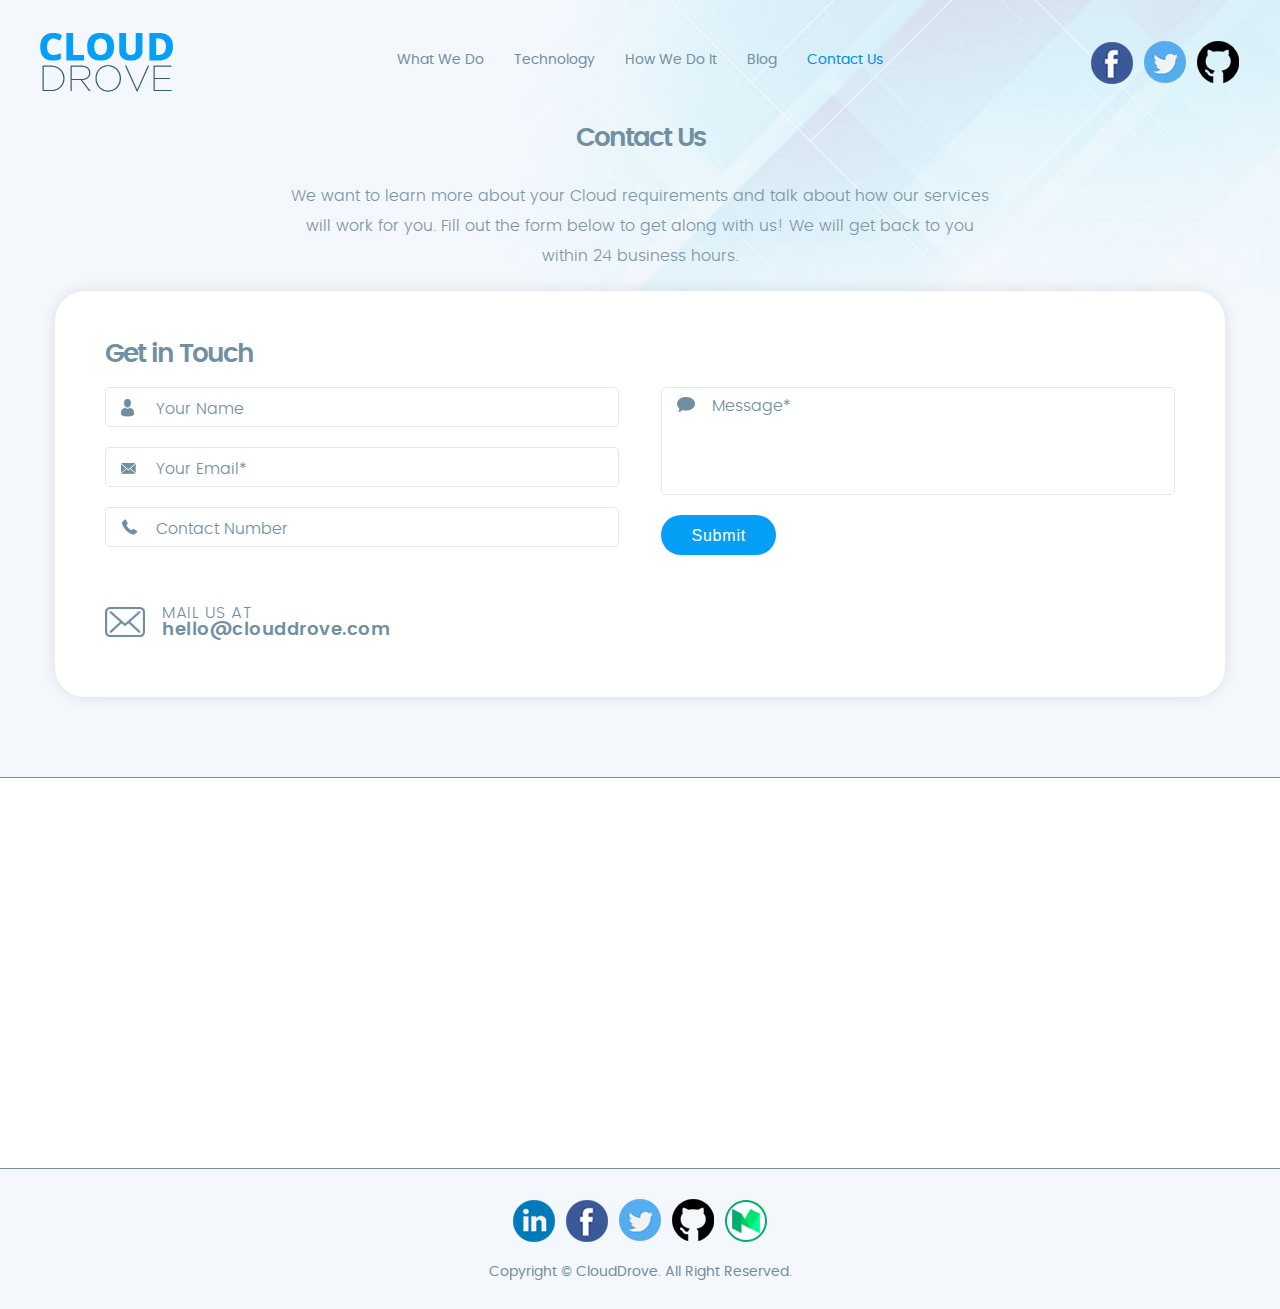
==== contact-us.html @ 061f1b0e "update" ====
<!DOCTYPE html>
<html>
<head>
	<title>:: Contact us ::</title>
	<meta content='width=device-width, initial-scale=1, maximum-scale=1, user-scalable=no' name='viewport'>
	<meta charset="UTF-8">

	<link rel="stylesheet" type="text/css" href="css/style.css">
	<link rel="stylesheet" type="text/css" href="css/jquery.bxslider.css">
</head>
<body>

<!-- header section start here -->
<header class="sticky">
	<div class="container">
		<div class="logo">
			<a href="home.html"><img src="images/logo.png" alt="Cloud Drove"></a>
		</div>
		<div class="menu">

			<div class="menuicon ">
                <span class="menu_icon menu-btn" onclick="openmenu()">&nbsp;</span>
            </div>
			<nav class="nav main-navigation sidemenu" id="mySidemenu">
            <a href="javascript:void(0);" class="closebtn" onclick="closemenu()">×</a>
            <ul class="navication accordion-menu">
				<li class="mobile-hide"><a href="home.html">What We Do</a></li>
				<li class="mobile-hide"><a href="home.html">Technology</a></li>
				<li class="mobile-hide"><a href="home.html">How We Do It </a></li>
				<!--<li class="mobile-hide"><a href="home.html">Testimonial </a></li>-->
				<li><a href="https://medium.com/@anmolnagpal" target="_blenk">Blog</a></li>
				<li class="active"><a href="contact-us.html">Contact Us</a></li>
			</ul>
			</nav>
		</div>

		<div class="social-bar">
			<ul>
				<li><a href="https://www.facebook.com/clouddrove" target="_blenk" class="social-icon facebook"></a></li>
				<li><a href="https://twitter.com/clouddrove" target="_blenk" class="social-icon twitter"></a></li>
				<li><a href="https://github.com/clouddrove" target="_blenk" class="social-icon git"></a></li>
			</ul>
		</div>
	</div>
</header>
<!-- header section and here -->

<!-- top banner section start here -->
<section class="col-12 top-banner banner-center">
<div class="container">
	<div class="banner-left">
		<h1>Contact Us</h1>
		<p>We want to learn more about your Cloud requirements and talk about how our services will work for you. Fill out the form below to get along with us! We will get back to you within 24 business hours.</p>
	</div>
	</div>
</section>
<!-- top banner section and here -->




<!-- Get in Touch section start here -->
<section class="col-12 get-touch">
	<div class="container">
		<div class="get-touch-inner">
			

			<div class="form-bar">
			<h2 class="heading">Get in Touch</h2>
			<form>
			   <div class="col-6">
				<div class="form-row">
					<input class="form-control form-icon name" type="text" placeholder="Your Name">
				</div>
				<div class="form-row">
					<input class="form-control form-icon email" type="text" placeholder="Your Email*">
				</div>
				<div class="form-row">
					<input class="form-control form-icon number" type="text" placeholder="Contact Number">
				</div>
				</div>
				<div class="col-6 fr">
				<div class="form-row">
					<textarea class="form-control form-icon message" rows="6" placeholder="Message*"></textarea>
				</div>
				<div class="form-row">
				<button type="submit" class="btn">Submit</button>
				</div>
				</div>

				
			</form>
				
			</div>
			<div class="contact-bar">
			<ul>
				<li class="contact-icon mail">
					<span>MaiL us at</span>
					hello@clouddrove.com
				</li>
				<!--
				<li class="contact-icon phone">
					<span>Contact us</span>
					+49 15774821920
				</li>
				<li class="contact-icon skype">
					<span>Our Skype ID</span>
					anmolnagpaul
				</li>
				-->
			</ul>
				
			</div>
		</div>
	</div>	
</section>
	<!-- Get in Touch section and here -->
<!-- map section start here -->
<div class="col-12 map">
	<iframe src="https://www.google.com/maps/embed?pb=!1m18!1m12!1m3!1d2661.954191554635!2d11.53676581554712!3d48.14968835829649!2m3!1f0!2f0!3f0!3m2!1i1024!2i768!4f13.1!3m3!1m2!1s0x479e76106aa94741%3A0x3aff4e9394a75358!2sGabrielenstra%C3%9Fe+2%2C+80636+M%C3%BCnchen%2C+Germany!5e0!3m2!1sen!2sin!4v1544696625564"></iframe>
</div>
<!-- map section and here -->



<footer class="col-12">
	<div class="container">
		<div class="social-bar">
			<ul>
				<li><a href="https://www.linkedin.com/company/clouddrove/" target="_blenk" class="social-icon linkdin"></a></li>
				<li><a href="https://www.facebook.com/clouddrove" target="_blenk"  class="social-icon facebook"></a></li>
				<li><a href="https://twitter.com/clouddrove" target="_blenk" class="social-icon twitter"></a></li>
				<li><a href="https://github.com/anmolnagpal" target="_blenk" class="social-icon git"></a></li>
				<li><a href="https://medium.com/clouddrove" target="_blenk" class="social-icon medim"></a></li>
			</ul>
		</div>
		<div class="col-12">
			<p>Copyright &copy; CloudDrove. All Right Reserved.</p>
		</div>
	</div>
</footer>

    <script src="https://code.jquery.com/jquery-1.10.1.min.js"></script>
    <script>
        $(window).scroll(function(){
            var sticky = $('.sticky'),
                scroll = $(window).scrollTop();

            if (scroll >= 200) sticky.addClass('fixed-header');
            else sticky.removeClass('fixed-header');
        });
    </script>


 <!--mobile nav script start here-->
    <div id="overlay" class="overlay" onclick="closemenu()"></div>
 <script>
  $(function() {
  var Accordion = function(el, multiple) {
    this.el = el || {};
    // more then one submenu open?
    this.multiple = multiple || false;
    
    var dropdownlink = this.el.find('.dropdownlink');
    dropdownlink.on('click',
                    { el: this.el, multiple: this.multiple },
                    this.dropdown);
  };
  
  Accordion.prototype.dropdown = function(e) {
    var $el = e.data.el,
        $this = $(this),
        //this is the ul.submenuItems
        $next = $this.next();
    
    $next.slideToggle();
    $this.parent().toggleClass('open');
    
    if(!e.data.multiple) {
      //show only one menu at the same time
      $el.find('.submenuItems').not($next).slideUp().parent().removeClass('open');
    }
  }
  
  var accordion = new Accordion($('.accordion-menu'), false);
})
  $(".inner-submenu").click(function(){
    $(".inner-submenu").toggleClass("submenu-open");
    $(".inner-submenu-content").slideToggle();
});
</script> 
<script> 
    function openmenu() {
    document.getElementById("mySidemenu").style.right = "0px";
    document.getElementById("overlay").style.display = "block";
     document.body.style.position = "fixed";
  }

  function closemenu() {
      document.getElementById("mySidemenu").style.right = "-280px";
      document.getElementById("overlay").style.display = "none";
       document.body.style.position = "relative";
      
  }
</script>
<!--mobile nav script start and-->

</body>
</html>
---- css/style.css ----
@import url("header_footer.css");

*{
	margin: 0;
	padding: 0;
}
body,html{
	margin: 0;
	font-size: 16px;
	color: #7d96a6;
	font-family: 'poppinslight';
	font-weight: normal;
}

/*font css*/
@font-face {
    font-family: 'poppinsbold';
    src: url('../fonts/poppins-bold-webfont.woff2') format('woff2'),
         url('../fonts/poppins-bold-webfont.woff') format('woff');
    font-weight: normal;
    font-style: normal;
}
@font-face {
    font-family: 'poppinslight';
    src: url('../fonts/poppins-light-webfont.woff2') format('woff2'),
         url('../fonts/poppins-light-webfont.woff') format('woff');
    font-weight: normal;
    font-style: normal;
}
@font-face {
    font-family: 'poppinsmedium';
    src: url('../fonts/poppins-medium-webfont.woff2') format('woff2'),
         url('../fonts/poppins-medium-webfont.woff') format('woff');
    font-weight: normal;
    font-style: normal;
}
@font-face {
    font-family: 'poppinsregular';
    src: url('../fonts/poppins-regular-webfont.woff2') format('woff2'),
         url('../fonts/poppins-regular-webfont.woff') format('woff');
    font-weight: normal;
    font-style: normal;
}
@font-face {
    font-family: 'poppinssemibold';
    src: url('../fonts/poppins-semibold-webfont.woff2') format('woff2'),
         url('../fonts/poppins-semibold-webfont.woff') format('woff');
    font-weight: normal;
    font-style: normal;
}


/* reset css start here*/
abbr, address, article, aside, audio, b, blockquote, body, canvas, caption, cite, code, dd, del, details, dfn, div, dl, dt, em, fieldset, figcaption, figure, form, h1, h2, h3, h4, h5, h6, hgroup, html, i, iframe, img, ins, kbd, label, legend, li, mark, menu, nav, object, ol, p, pre, q, samp, section, small, span, strong, sub, summary, sup, table, tbody, td, tfoot, th, thead, time, tr, ul, var, video {
	margin: 0;
	padding: 0;
	border: 0;
	outline: 0;
	vertical-align: baseline
}
article, aside, details, figcaption, figure, footer, header, hgroup, menu, nav, section {
	display: block
}
a {
	margin: 0;
	padding: 0;
	vertical-align: baseline;
	text-decoration: none;
	color: #7d96a6;
}
a:focus {
	outline: 0
}
.text-left {
	text-align: left
}
.text-right {
	text-align: right
}
.text-center {
	text-align: center
}
.text-justify {
	text-align: justify
}
.clear {
	clear: both;
}
.fl {
	float: left
}
.fr {
	float: right
}
.col-12{
	width: 100%;
	float: left;
}
.marginb-0 {
	margin-bottom: 0;
}
.marR0{
	margin-right: 0 !important;
}
.marB0{
	margin-bottom: 0 !important;
}
.mar0{
	margin: 0 !important;
}
.padB0{
	padding-bottom: 0 !important;
}
h1, h2, h3, h4, h5, h6 {
	margin: 0;
	padding: 0;
	font-weight: 700;
	line-height: normal
}
h1, .heading, h2, .banner-center .banner-left h1{
	font-size: 36px;
	font-family: 'poppinssemibold';
	font-weight: normal;
	color: #728fa1;
	letter-spacing: -2px;

}
.banner-center .banner-left h1{
	line-height: normal;
}

h3 {

}
h5 {
  font-size: 18px;
  color: #728fa1;
  font-family: 'poppinssemibold';
  font-weight: normal;
  line-height: normal;

}
h4 {
	font-size: 18px;
	font-family: 'poppinssemibold';
    font-weight: normal;
}
h6 {
	font-size: 20px
}
small {
	font-size: 12px;
}
p {
	margin: 0 0 30px;
	font-family: 'poppinslight';
	font-weight: normal;
	line-height: 30px;
}
li, ol, ul {
	padding: 0;
	margin: 0
}
img{
	max-width: 100%;
}
select:-moz-focusring {
color:transparent;
outline:0;
text-shadow:0 0 0 #000;
border:0
}
select {
	-moz-appearance: none;
	-webkit-appearance: none;
	appearance: none;
	cursor: pointer;
	outline: 0;
	border-radius: 0
}
table {
	border-collapse: collapse;
	border-spacing: 0;
	width: 100%
}
.container{
	margin: 0 auto;
	max-width: 1170px;
}
.btn{
	display: inline-block;
	background-color: #059ff6;
	color: #fff;
	font-size: 16px;
	font-weight: normal;
	height: 40px;
	line-height: 42px;
	padding: 0 30px;
	border-radius: 40px;
	border: 0;
	box-shadow: none;
	-webkit-box-shadow: none;
	cursor: pointer;
	letter-spacing: 0.8px;
}
.btn:hover{
	background-color: #0391e2;
}
/*banner css*/
.top-banner{
	background-image: url(../images/banner-bg.jpg);
	background-repeat: no-repeat;
	padding-top: 155px;
	padding-bottom: 0;
	background-position: center center;
	background-size: cover;
	margin-top: -125px;
}
.banner-left{
	float: left;
	width: 53%;
	margin-top: 110px;
}
.banner-left h1{
	margin: 0 0 30px 0;
	font-size: 67px;
	line-height: 90px;
}
.banner-right{
	float: right;
	width: 37%;
}
.what-we{
	padding: 60px 0;
	text-align: center;
}
.heading{
	margin-bottom: 30px;
}
.what-we .col-4{
	float: left;
	width: 31%;
	margin-right: 3.5%;
	margin-bottom: 20px;
}
.what-we .col-4 img {
    max-width: 90px;
    max-height: 70px;
}
.what-we .col-4 h5{
	margin: 10px 0 10px 0;
	height: 50px;
}
.what-we .col-4 ul li{
	font-size: 16px;
	color: #7d96a6;
	font-family: 'poppinslight';
	font-weight: normal;
	list-style-type: none;
	margin-bottom: 7px;
	line-height: normal;
}
.list-arrow{
	background-image: url(../images/list-arrow.png);
	background-repeat: no-repeat;
	background-position: center center;
	display: inline-block;
	width: 7px;
	height: 11px;
	margin-right: 5px;
}
.what-we .col-4 ul li:last-child{
	margin-bottom: 0;
}
.quick-technology {
	text-align: center;
}
.quick-technology .col-4{
	float: none;
	display: inline-block;
	margin-right: 3%;
}
.quick-technology .col-4 p{
	margin-bottom: 0;
}
.quick-technology .col-4 h4{
	margin: 10px 0;

}

.how-we-do{
	background-color: #f8fbff;
	border-top: 1px solid rgba(106, 136, 154, 0.1);
}
.how-we-do .col-4{
	background-color: #fff;
	border: 1px solid #f2f8ff;
	margin-right: 2%;
	width: 16.2%;
	padding: 15px 1%;
	box-shadow:0px 0 3px rgba(0,0,0,0.20);
	-webkit-box-shadow:0px 0 3px rgba(0,0,0,0.20);
	border-radius: 10px;
	-webkit-border-radius: 10px;
	min-height: 98px;
}
.how-we-do .col-4 img {
    max-width: 60px;
    height: 40px;
}
.how-we-do .col-4 h4{
	margin-top: 15px;
	margin-bottom: 0 !important;
	font-size: 16px;
}
.just a {
	color: #059ff6;
}
.just.devops{
	background-image: none;	
	color: #728fa1;
	padding: 0;
	margin: 0;
}
.devops a:hover{
	text-decoration: none;
}
.how-we-do .col-4.buzz-away{
	padding: 76px 0;
}
.how-we-do .col-4.buzz-away h4{
	margin: 0;
}
/* our testimonial css*/
.our-testimonial{
	border-top: 1px solid rgba(106, 136, 154, 0.2);
	max-height: 600px;
	overflow: hidden;
}
.our-testimonial li{
	list-style-type: none;
	text-align: left;
	box-shadow:0px 0 10px rgba(0,0,0,0.18);
	-webkit-box-shadow:0px 0 10px rgba(0,0,0,0.18);
	float: left;
	border-radius: 4px;
	-webkit-border-radius: 4px;	
	padding: 30px;
}
.our-testimonial li p{
	color: #7d96a6;
}
.user-image{
	float: left;
	height: 69px;
	width: 69px;
	overflow: hidden;
	border-radius: 50%;
	-webkit-border-radius: 50%;
	border:1px solid #6a889a; 
}
.user-name{
	float: left;
	font-size: 16px;
	color: #7d96a6;
	font-family: 'poppinssemibold';
	font-weight: normal;
	margin: 24px 0 0 20px;
}
.our-teams{
	border-top: 1px solid rgba(106, 136, 154, 0.2);
	border-bottom: 1px solid rgba(106, 136, 154, 0.2);

}
.our-teams li{
	list-style: none;
	display: inline-block;
	margin-right: 0px;
	vertical-align: middle;
	width: 25%;
}
.our-teams li img{
	vertical-align: middle;
}
.our-teams li:last-child{
	margin-right: 0;
}
.our-teams h4{
	margin: 20px 0 5px 0;
	font-size: 16px;

}
.our-teams span{
	font-size: 16px;
}
.our-teams .social-bar{
		width: 100%;
	}
.our-teams .social-bar li {
	float: none;
	display: inline-block;
	margin-right: 5px;
	width: auto;
	margin-bottom:0; 
}
.our-teams .social-bar li a.linkdin{
	background-position: -103px 0;
}
.our-teams .social-bar li a.git{
	background-position: -68px 0;
}
.our-teams .social-bar li a.medim{
	background-position: -137px 0;
}
.banner-center{
	padding-bottom: 30px;
}
.banner-center .banner-left {
	width: 100%;
	text-align: center;
	margin-top: 0;
}
.banner-center .banner-left p{
	max-width: 61%;
	display: inline-block;
	margin-bottom: 0;
}
.padcom{
	padding: 50px 0;
}
.content-sec h4{
	margin-bottom: 30px;
}
.content-sec p:last-child{
	margin-bottom: 0;
}
.image-sec{
	text-align: center;
	vertical-align: middle;
	margin: 40px 0 0 0;
}

.image-sec, .content-sec{
	width: 49%;
}

.our-process{
	padding: 70px 0 0 0;
	background-color: #fbfdff;
	border-top: 1px solid rgba(106, 136, 154, 0.15);
}
.our-process .heading{
	text-align: center;
	margin-bottom: 20px;
}


/* contact page css*/
.get-touch{
	background-color: #f4f8fd;
	padding-bottom: 80px;
}
.get-touch-inner{
	width: 100%;
	float: left;
    background-color: #fff;
    box-shadow:0px 0 15px rgba(0,0,0,0.10);
	-webkit-box-shadow:0px 0 15px rgba(0,0,0,0.10);
	border-radius: 30px;
	-webkit-border-radius: 30px;
	box-sizing: border-box;
	-webkit-box-sizing: border-box;
	padding: 50px;
}
.get-touch-inner .heading {
    margin-bottom: 20px;
}
.contact-bar, .form-bar{
	float: left;
	width: 100%;
}
.form-bar {
    float: right;
}
.contact-bar {
    margin-top: 30px;
}
.contact-bar li{
	float: left;
	width: 100%;
	font-size: 18px;
	color: #728fa1;
	font-family: 'poppinssemibold';
	font-weight: normal;
	list-style-type: none;
	padding-left: 57px;
	box-sizing: border-box;
	-webkit-box-sizing: border-box;
	margin-bottom: 92px;
	padding-bottom: 8px;
	letter-spacing: 0.5px;
}
.contact-bar li:last-child{
	margin-bottom: 0;
}
.contact-bar li span{
	display: block;
	font-size: 16px;
	font-family: 'poppinslight';
	font-weight: normal;
	text-transform: uppercase;
}
.contact-icon{
	background-image: url(../images/contact-icon.png);
	background-repeat: no-repeat;
	background-size: 40px;
}
.mail {
    background-position: 0 2px;
}
.phone {
    background-position: 0 -147px;
}
.skype {
    background-position: 0 -307px;
}
.form-row{
	float: left;
	width: 100%;
	margin-bottom: 20px;
}
.form-control{
	float: left;
	width: 100%;
	border: 0;
	box-shadow: none;
	-webkit-box-shadow: none;
	box-sizing: border-box;
	-webkit-box-sizing: border-box;
	background-color: transparent;
	color: #728fa1;
	font-family: 'poppinslight';
	font-weight: normal;
	border-radius: 5px;
	-webkit-border-radius: 5px;
	padding-right: 15px;
	height: 40px;
	padding-left: 50px;
	font-size: 16px;
	padding-top: 3px;
	border: 1px solid rgba(106, 136, 154, 0.2);
}
.col-6 {
    float: left;
    width: 48%;
}
.col-6.fr {
    float: right;
}
.form-control:focus{
	outline: none;
}
textarea.form-control{
	height: auto;
	resize: none;
	padding-top: 10px;
}
::-webkit-input-placeholder { /* Chrome/Opera/Safari */
  color: #728fa1;
}
::-moz-placeholder { /* Firefox 19+ */
  color: #728fa1;
}
:-ms-input-placeholder { /* IE 10+ */
  color: #728fa1;
}
:-moz-placeholder { /* Firefox 18- */
  color: #728fa1;
}

.form-icon{
	background-image: url(../images/form-icon.png);
	background-repeat: no-repeat;
	background-size: 18px;
}
.name {
    background-position: 15px 11px;
}
.email {
    background-position: 15px -39px;
}
.number {
    background-position: 15px -91px;
}
.message {
    background-position: 15px -135px;
}
.map{
	height: 390px;
	border-top: 1px solid #728fa1;
	border-bottom: 1px solid #728fa1;
}
.map iframe{
	height: 100%;
	width: 100%;
	border: 0;
}

.devops{
    text-align: center;
    background-image: url(../images/dev-bg.png);
    background-repeat: no-repeat;
    font-size: 20px;
    color: #ffffff;
    font-family: 'poppinsregular';
	font-weight: normal;
	padding: 20px 0;
	margin-top: 30px;
	background-position: center center;
	background-size: cover;
	letter-spacing: 1px;

}
.mobile{
		display: none;
	}
	
/* responsive css start here*/

@media only screen and (max-width: 1374px) {
h1, .heading, h2, .banner-center .banner-left h1{
	font-size: 26px;
}
h4{
	font-size: 18px;
}
.heading {
    margin-bottom: 30px;
}
.our-teams li img {
    vertical-align: middle;
    max-width: 100px;
}
.banner-left h1 {
    margin: 0 0 30px 0;
}
.top-banner{
	padding-bottom: 20px;
	padding-top: 125px;
}
.what-we {
    padding: 70px 0;
}
.our-process{
	padding: 50px 0 0 0;
}
.what-we .col-4{
	margin-bottom: 30px;
}
.what-we .col-4 h4 {
    margin: 10px 0;
}
.padcom {
    padding: 30px 0;
}
.content-sec h4 {
    margin-bottom: 15px;
}
.our-process .heading {
    margin-bottom: 0;
}
.banner-right,.banner-left {
    width: 50%;
    text-align: center;
}
.banner-right{
	width: 43%;
}
.banner-left{
	margin-top: 70px;
}
.banner-left h1 {
    font-size: 42px;
    line-height: 60px;
}
.banner-right img {
    max-width: 50%;
}
.devops {
    padding: 20px 0;
    font-size: 16px;
}
.what-we .col-4 img {
    max-width: 80px;
    max-height: 70px;
}
.what-we .col-4 h5 {
    margin: 10px 0 10px 0;
    height: 55px;
}
h5{
	font-size: 18px;
	line-height: 26px;
}
.what-we .col-4 ul li{
	line-height: 22px;
	font-size: 16px;
}
.what-we.how-we-do .col-4 img {
    max-width: 100px;
    max-height: 69px;
}
.our-teams li{
	margin-right: 0px;
}
.how-we-do .col-4.buzz-away {
    padding: 75px 0;
}
}
@media only screen and (max-width: 1224px) {
.container {
    max-width: 1130px;
}
}
@media only screen and (max-width:1174px) {
	.container{
		max-width: 940px;
	}
	body, html{
		font-size: 16px;
	}
	p{
		line-height: 28px;
		margin-bottom: 20px;
	}
	.btn{
		line-height: 47px;
		height: 44px;
	}
	.banner-right {
    width: 50%;
}
.banner-left {
    width: 44%;
}
.banner-right img {
    max-width: 56%;
}
.heading, h2,h1 {
    font-size: 22px;
    letter-spacing: -1px;
}
.banner-left h1 {
    margin: 0 0 20px 0;
    font-size: 28px;
    line-height: 44px;
}
.what-we {
    padding: 30px 0;
}
.our-process{
	padding: 30px 0 0 0;
}
.heading {
    margin-bottom: 25px;
}
.what-we .col-4{
	width: 31%;
	margin-right: 3.5%;
}
.quick-technology .col-4,.how-we-do .col-4{
	margin-right: 2.9%;
}
.how-we-do .col-4{
	padding: 33px 0;
}
.what-we .col-4 h4,.what-we .col-4 h5{
    margin: 10px 0 10px;
}
.how-we-do .col-4 h4{
	margin-top: 10px;
}
.our-testimonial li{
	padding: 30px;
}
.user-name{
	font-size: 18px;
	margin: 22px 0 0 20px;
}
.user-image{
	height: 59px;
	width: 59px;
}
.our-teams li{
	margin-right: 50px;
}
.our-teams li img {
    max-width: 120px;
}
.what-we .col-4 img {
    max-width: 70px;
    max-height: 60px;
    }
.banner-center .banner-left p{
	max-width: 70%;
}
.content-sec h4 {
    margin-bottom: 15px;
}
.padcom {
    padding: 20px 0;
}
.get-touch-inner{
	padding: 30px;
}



textarea.form-control{
	padding-top: 8px;
	height: 100px;
}
.get-touch-inner .heading {
    margin-bottom: 25px;
}

.phone {
    background-position: 0 -123px;
}
.skype {
    background-position: 0 -263px;
}
.contact-bar li{
	margin-bottom: 60px;
}
.get-touch{
	padding-bottom: 50px;
}
.what-we .col-4 h5 {
    height: 65px;
}
.devops{
	margin-top: 0;
	padding: 20px 0;
    font-size: 22px;
}
.how-we-do .col-4.buzz-away {
    padding: 64px 0;
}
.how-we-do .col-4 {
    padding: 10px 1%;
    width: 16.5%;
    margin: 0 1.5% 20px 0;
}
h4 {
    font-size: 18px;
}
.our-teams h4 {
    margin: 10px 0 5px 0;
}

}

@media only screen and (max-width: 969px) {
	.container{
		max-width: 730px;
	}
	.btn {
    line-height: 42px;
    height: 40px;
    font-size: 16px;
    }
	.banner-left h1 {
    font-size: 26px;
    }
    .heading, h2 {
    font-size: 20px;
    margin-bottom: 20px;
    }
	.banner-left h1 {
    margin: 0 0 15px 0;
    }
    .what-we .col-4 h4,.what-we .col-4 h4, .what-we .col-4 h5 {
    margin: 5px 0 5px;
    font-size: 18px;
    }
    .what-we .col-4 img {
    max-width: 90px;
    max-height: 60px;
    }
    .what-we .col-4 {
    width: 32%;
    margin-right: 2%;
    margin-bottom: 15px;
    }
    .our-testimonial li {
    padding: 15px;
    }
    .our-teams li img {
    max-width: 80px;
    }
    .banner-center .banner-left p {
    max-width: 100%;
    }
    .top-banner{
    	margin-top: -75px;
    	padding-top: 100px;
    	padding-bottom: 10px;
    }
    .padcom {
    padding: 15px 0;
    }
    .get-touch-inner {
    padding: 20px;
}
.map{
	height: 320px;
}
.get-touch-inner .heading {
    margin-bottom: 15px;
}
.get-touch{
    padding-bottom: 30px;
    }
    .banner-left{
    	margin-top: 60px;
    	text-align: center;
    }
    .what-we .col-4 h4, .what-we .col-4 h5{
    	font-size: 16px;
    	line-height: 22px;
    }
    .quick-technology .col-4{
    	width: 31%;
    }
    .how-we-do .col-4{
    	padding: 10px 1%;
		width: 16.5%;
		margin: 0 1.5% 20px 0;
    }
    .how-we-do .col-4.buzz-away {
    padding: 60px 0;
}
.our-teams li {
    margin-right: 0px;
}
.our-testimonial li p {
    font-size: 16px;
}
.devops{
	margin-top: 10px;
}
/*
.mobile-hide{
	display: none !important;
}*/
.contact-bar {
    margin-top: 10px;
}
}

@media only screen and (max-width: 767px) {
	.container{
		max-width: 80%;
	}
	.desltop{
		display: none;
	}
	.mobile{
		display: block;
	}
	h4 {
    font-size: 18px;
    }
	.banner-right,.image-sec{
		display: block;
		width: 100%;
	}
	.banner-left,.image-sec, .content-sec {
    width: 100%;
    }
    .banner-left{
    	margin: 0;
    }
    .banner-left h1 {
    font-size: 18px;
    margin: 0 0 15px 0;
    line-height: 26px;
    }
    .top-banner {
    padding-bottom: 20px;
    text-align: center;
    margin-top: -75px;
    }
    .heading, h2, h1 {
    font-size: 20px;
    letter-spacing: 0;
    }
    .what-we .col-4 {
    width: 100%;
    margin-right: 0;
    margin-bottom: 20px;
    }
    .our-expertise.what-we .col-4, .our-expertise.what-we .col-4 p {
    margin-bottom: 10px;
    }
    .our-expertise.what-we .col-4:last-child,.our-expertise.what-we .col-4:last-child p{
    	margin-bottom: 0;
    }
    .our-teams li img {
    max-width: 80px;
    }
    .heading {
    margin-bottom: 10px;
    }
    .our-testimonial li, .content-sec {
    	text-align: center;
    }
    .user-image, .user-name{
    	float: none;
    	display: block;
    	margin: auto;
    }
    .user-name{
    	margin-top: 10px;
    }
    .content-sec h4 {
    margin-bottom: 10px;
    }
    .contact-bar, .form-bar{
    	width: 100%;
    }
    .get-touch-inner{
    	border-radius: 20px;
    	padding: 15px;
    }
    .contact-bar {
    margin-top: 20px;
    }
    .contact-icon {
    background-size: 32px;  
    }
    .contact-bar li {
    margin-bottom: 20px;
    padding-left: 50px;
    font-size: 16px;
    word-break: break-all;
    }
    .mail {
    background-position: 0 8px;
    }
    .phone {
    background-position: 0 -77px;
    }
    .skype {
    background-position: 0 -168px;
    }
    textarea.form-control {
    padding-top: 8px;
    height: 80px;
    }
    .map {
    height: 210px;
    }
    .what-we .col-4 h5{
    	height: auto;
    }
.devops {
    padding: 15px 0;
    font-size: 18px;
    margin-top: 20px;
}
.our-teams li{
	margin-bottom: 20px;
	margin-right: 0px;
	width: 100%;
}
.our-teams li:last-child, .what-we .col-4:last-child{
	margin-bottom: 0;
}
.just.devops{
	margin-top: 15px;
}
.col-6 {
    width: 100%;
}
.form-row {
    margin-bottom: 10px;
}
}
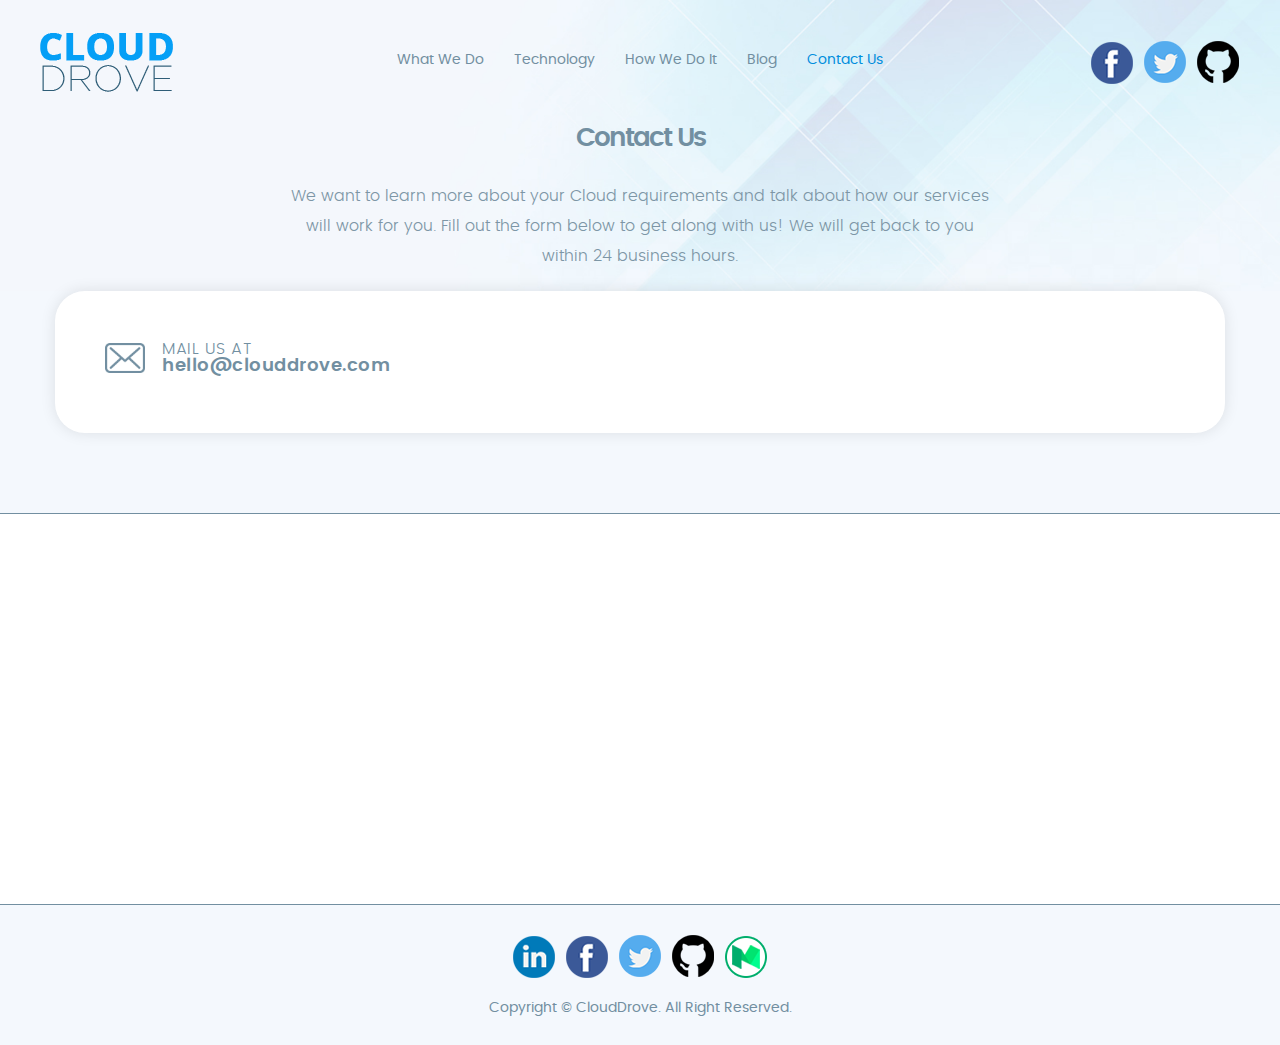
==== commit 2061a5e0: "update" ====
--- a/contact-us.html
+++ b/contact-us.html
@@ -1,209 +1,209 @@
 <!DOCTYPE html>
 <html>
 <head>
-	<title>:: Contact us ::</title>
-	<meta content='width=device-width, initial-scale=1, maximum-scale=1, user-scalable=no' name='viewport'>
-	<meta charset="UTF-8">
-
-	<link rel="stylesheet" type="text/css" href="css/style.css">
-	<link rel="stylesheet" type="text/css" href="css/jquery.bxslider.css">
+    <title>Contact Us - Cloud Drove</title>
+    <meta content='width=device-width, initial-scale=1, maximum-scale=1, user-scalable=no' name='viewport'>
+    <meta charset="UTF-8">
+    <link rel="icon" type="image/png" sizes="16x16" href="images/favicon.ico">
+
+    <link rel="stylesheet" type="text/css" href="css/style.css">
+    <link rel="stylesheet" type="text/css" href="css/jquery.bxslider.css">
 </head>
 <body>
 
 <!-- header section start here -->
 <header class="sticky">
-	<div class="container">
-		<div class="logo">
-			<a href="home.html"><img src="images/logo.png" alt="Cloud Drove"></a>
-		</div>
-		<div class="menu">
-
-			<div class="menuicon ">
+    <div class="container">
+        <div class="logo">
+            <a href="index.html"><img src="images/logo.png" alt="Cloud Drove"></a>
+        </div>
+        <div class="menu">
+
+            <div class="menuicon ">
                 <span class="menu_icon menu-btn" onclick="openmenu()">&nbsp;</span>
             </div>
-			<nav class="nav main-navigation sidemenu" id="mySidemenu">
-            <a href="javascript:void(0);" class="closebtn" onclick="closemenu()">×</a>
-            <ul class="navication accordion-menu">
-				<li class="mobile-hide"><a href="home.html">What We Do</a></li>
-				<li class="mobile-hide"><a href="home.html">Technology</a></li>
-				<li class="mobile-hide"><a href="home.html">How We Do It </a></li>
-				<!--<li class="mobile-hide"><a href="home.html">Testimonial </a></li>-->
-				<li><a href="https://medium.com/@anmolnagpal" target="_blenk">Blog</a></li>
-				<li class="active"><a href="contact-us.html">Contact Us</a></li>
-			</ul>
-			</nav>
-		</div>
-
-		<div class="social-bar">
-			<ul>
-				<li><a href="https://www.facebook.com/clouddrove" target="_blenk" class="social-icon facebook"></a></li>
-				<li><a href="https://twitter.com/clouddrove" target="_blenk" class="social-icon twitter"></a></li>
-				<li><a href="https://github.com/clouddrove" target="_blenk" class="social-icon git"></a></li>
-			</ul>
-		</div>
-	</div>
+            <nav class="nav main-navigation sidemenu" id="mySidemenu">
+                <a href="javascript:void(0);" class="closebtn" onclick="closemenu()">×</a>
+                <ul class="navication accordion-menu">
+                    <li class="mobile-hide"><a href="index.html">What We Do</a></li>
+                    <li class="mobile-hide"><a href="index.html">Technology</a></li>
+                    <li class="mobile-hide"><a href="index.html">How We Do It </a></li>
+                    <!--<li class="mobile-hide"><a href="home.html">Testimonial </a></li>-->
+                    <li><a href="https://medium.com/@anmolnagpal" target="_blenk">Blog</a></li>
+                    <li class="active"><a href="contact-us.html">Contact Us</a></li>
+                </ul>
+            </nav>
+        </div>
+
+        <div class="social-bar">
+            <ul>
+                <li><a href="https://www.facebook.com/clouddrove" target="_blenk" class="social-icon facebook"></a></li>
+                <li><a href="https://twitter.com/clouddrove" target="_blenk" class="social-icon twitter"></a></li>
+                <li><a href="https://github.com/clouddrove" target="_blenk" class="social-icon git"></a></li>
+            </ul>
+        </div>
+    </div>
 </header>
 <!-- header section and here -->
 
 <!-- top banner section start here -->
 <section class="col-12 top-banner banner-center">
-<div class="container">
-	<div class="banner-left">
-		<h1>Contact Us</h1>
-		<p>We want to learn more about your Cloud requirements and talk about how our services will work for you. Fill out the form below to get along with us! We will get back to you within 24 business hours.</p>
-	</div>
-	</div>
+    <div class="container">
+        <div class="banner-left">
+            <h1>Contact Us</h1>
+            <p>We want to learn more about your Cloud requirements and talk about how our services will work for you.
+                Fill out the form below to get along with us! We will get back to you within 24 business hours.</p>
+        </div>
+    </div>
 </section>
 <!-- top banner section and here -->
 
 
-
-
 <!-- Get in Touch section start here -->
 <section class="col-12 get-touch">
-	<div class="container">
-		<div class="get-touch-inner">
-			
-
-			<div class="form-bar">
-			<h2 class="heading">Get in Touch</h2>
-			<form>
-			   <div class="col-6">
-				<div class="form-row">
-					<input class="form-control form-icon name" type="text" placeholder="Your Name">
-				</div>
-				<div class="form-row">
-					<input class="form-control form-icon email" type="text" placeholder="Your Email*">
-				</div>
-				<div class="form-row">
-					<input class="form-control form-icon number" type="text" placeholder="Contact Number">
-				</div>
-				</div>
-				<div class="col-6 fr">
-				<div class="form-row">
-					<textarea class="form-control form-icon message" rows="6" placeholder="Message*"></textarea>
-				</div>
-				<div class="form-row">
-				<button type="submit" class="btn">Submit</button>
-				</div>
-				</div>
-
-				
-			</form>
-				
-			</div>
-			<div class="contact-bar">
-			<ul>
-				<li class="contact-icon mail">
-					<span>MaiL us at</span>
-					hello@clouddrove.com
-				</li>
-				<!--
-				<li class="contact-icon phone">
-					<span>Contact us</span>
-					+49 15774821920
-				</li>
-				<li class="contact-icon skype">
-					<span>Our Skype ID</span>
-					anmolnagpaul
-				</li>
-				-->
-			</ul>
-				
-			</div>
-		</div>
-	</div>	
+    <div class="container">
+        <div class="get-touch-inner">
+
+
+            <div class="form-bar" style="display: none;">
+                <h2 class="heading">Get in Touch</h2>
+                <form>
+                    <div class="col-6">
+                        <div class="form-row">
+                            <input class="form-control form-icon name" type="text" placeholder="Your Name">
+                        </div>
+                        <div class="form-row">
+                            <input class="form-control form-icon email" type="text" placeholder="Your Email*">
+                        </div>
+                        <div class="form-row">
+                            <input class="form-control form-icon number" type="text" placeholder="Contact Number">
+                        </div>
+                    </div>
+                    <div class="col-6 fr">
+                        <div class="form-row">
+                            <textarea class="form-control form-icon message" rows="6" placeholder="Message*"></textarea>
+                        </div>
+                        <div class="form-row">
+                            <button type="submit" class="btn">Submit</button>
+                        </div>
+                    </div>
+
+
+                </form>
+
+            </div>
+            <div class="contact-bar" style="margin: 0;">
+                <ul>
+                    <li class="contact-icon mail">
+                        <span>MaiL us at</span>
+                        hello@clouddrove.com
+                    </li>
+                    <!--
+                    <li class="contact-icon phone">
+                        <span>Contact us</span>
+                        +49 15774821920
+                    </li>
+                    <li class="contact-icon skype">
+                        <span>Our Skype ID</span>
+                        anmolnagpaul
+                    </li>
+                    -->
+                </ul>
+
+            </div>
+        </div>
+    </div>
 </section>
-	<!-- Get in Touch section and here -->
+<!-- Get in Touch section and here -->
 <!-- map section start here -->
 <div class="col-12 map">
-	<iframe src="https://www.google.com/maps/embed?pb=!1m18!1m12!1m3!1d2661.954191554635!2d11.53676581554712!3d48.14968835829649!2m3!1f0!2f0!3f0!3m2!1i1024!2i768!4f13.1!3m3!1m2!1s0x479e76106aa94741%3A0x3aff4e9394a75358!2sGabrielenstra%C3%9Fe+2%2C+80636+M%C3%BCnchen%2C+Germany!5e0!3m2!1sen!2sin!4v1544696625564"></iframe>
+    <iframe src="https://www.google.com/maps/embed?pb=!1m18!1m12!1m3!1d2661.954191554635!2d11.53676581554712!3d48.14968835829649!2m3!1f0!2f0!3f0!3m2!1i1024!2i768!4f13.1!3m3!1m2!1s0x479e76106aa94741%3A0x3aff4e9394a75358!2sGabrielenstra%C3%9Fe+2%2C+80636+M%C3%BCnchen%2C+Germany!5e0!3m2!1sen!2sin!4v1544696625564"></iframe>
 </div>
 <!-- map section and here -->
 
 
-
 <footer class="col-12">
-	<div class="container">
-		<div class="social-bar">
-			<ul>
-				<li><a href="https://www.linkedin.com/company/clouddrove/" target="_blenk" class="social-icon linkdin"></a></li>
-				<li><a href="https://www.facebook.com/clouddrove" target="_blenk"  class="social-icon facebook"></a></li>
-				<li><a href="https://twitter.com/clouddrove" target="_blenk" class="social-icon twitter"></a></li>
-				<li><a href="https://github.com/anmolnagpal" target="_blenk" class="social-icon git"></a></li>
-				<li><a href="https://medium.com/clouddrove" target="_blenk" class="social-icon medim"></a></li>
-			</ul>
-		</div>
-		<div class="col-12">
-			<p>Copyright &copy; CloudDrove. All Right Reserved.</p>
-		</div>
-	</div>
+    <div class="container">
+        <div class="social-bar">
+            <ul>
+                <li><a href="https://www.linkedin.com/company/clouddrove/" target="_blenk"
+                       class="social-icon linkdin"></a></li>
+                <li><a href="https://www.facebook.com/clouddrove" target="_blenk" class="social-icon facebook"></a></li>
+                <li><a href="https://twitter.com/clouddrove" target="_blenk" class="social-icon twitter"></a></li>
+                <li><a href="https://github.com/anmolnagpal" target="_blenk" class="social-icon git"></a></li>
+                <li><a href="https://medium.com/clouddrove" target="_blenk" class="social-icon medim"></a></li>
+            </ul>
+        </div>
+        <div class="col-12">
+            <p>Copyright &copy; CloudDrove. All Right Reserved.</p>
+        </div>
+    </div>
 </footer>
 
-    <script src="https://code.jquery.com/jquery-1.10.1.min.js"></script>
-    <script>
-        $(window).scroll(function(){
-            var sticky = $('.sticky'),
-                scroll = $(window).scrollTop();
-
-            if (scroll >= 200) sticky.addClass('fixed-header');
-            else sticky.removeClass('fixed-header');
-        });
-    </script>
-
-
- <!--mobile nav script start here-->
-    <div id="overlay" class="overlay" onclick="closemenu()"></div>
- <script>
-  $(function() {
-  var Accordion = function(el, multiple) {
-    this.el = el || {};
-    // more then one submenu open?
-    this.multiple = multiple || false;
-    
-    var dropdownlink = this.el.find('.dropdownlink');
-    dropdownlink.on('click',
-                    { el: this.el, multiple: this.multiple },
-                    this.dropdown);
-  };
-  
-  Accordion.prototype.dropdown = function(e) {
-    var $el = e.data.el,
-        $this = $(this),
-        //this is the ul.submenuItems
-        $next = $this.next();
-    
-    $next.slideToggle();
-    $this.parent().toggleClass('open');
-    
-    if(!e.data.multiple) {
-      //show only one menu at the same time
-      $el.find('.submenuItems').not($next).slideUp().parent().removeClass('open');
+<script src="https://code.jquery.com/jquery-1.10.1.min.js"></script>
+<script>
+    $(window).scroll(function () {
+        var sticky = $('.sticky'),
+            scroll = $(window).scrollTop();
+
+        if (scroll >= 200) sticky.addClass('fixed-header');
+        else sticky.removeClass('fixed-header');
+    });
+</script>
+
+
+<!--mobile nav script start here-->
+<div id="overlay" class="overlay" onclick="closemenu()"></div>
+<script>
+    $(function () {
+        var Accordion = function (el, multiple) {
+            this.el = el || {};
+            // more then one submenu open?
+            this.multiple = multiple || false;
+
+            var dropdownlink = this.el.find('.dropdownlink');
+            dropdownlink.on('click',
+                {el: this.el, multiple: this.multiple},
+                this.dropdown);
+        };
+
+        Accordion.prototype.dropdown = function (e) {
+            var $el = e.data.el,
+                $this = $(this),
+                //this is the ul.submenuItems
+                $next = $this.next();
+
+            $next.slideToggle();
+            $this.parent().toggleClass('open');
+
+            if (!e.data.multiple) {
+                //show only one menu at the same time
+                $el.find('.submenuItems').not($next).slideUp().parent().removeClass('open');
+            }
+        }
+
+        var accordion = new Accordion($('.accordion-menu'), false);
+    })
+    $(".inner-submenu").click(function () {
+        $(".inner-submenu").toggleClass("submenu-open");
+        $(".inner-submenu-content").slideToggle();
+    });
+</script>
+<script>
+    function openmenu() {
+        document.getElementById("mySidemenu").style.right = "0px";
+        document.getElementById("overlay").style.display = "block";
+        document.body.style.position = "fixed";
     }
-  }
-  
-  var accordion = new Accordion($('.accordion-menu'), false);
-})
-  $(".inner-submenu").click(function(){
-    $(".inner-submenu").toggleClass("submenu-open");
-    $(".inner-submenu-content").slideToggle();
-});
-</script> 
-<script> 
-    function openmenu() {
-    document.getElementById("mySidemenu").style.right = "0px";
-    document.getElementById("overlay").style.display = "block";
-     document.body.style.position = "fixed";
-  }
-
-  function closemenu() {
-      document.getElementById("mySidemenu").style.right = "-280px";
-      document.getElementById("overlay").style.display = "none";
-       document.body.style.position = "relative";
-      
-  }
+
+    function closemenu() {
+        document.getElementById("mySidemenu").style.right = "-280px";
+        document.getElementById("overlay").style.display = "none";
+        document.body.style.position = "relative";
+
+    }
 </script>
 <!--mobile nav script start and-->
 
 </body>
-</html>+</html>
--- a/css/style.css
+++ b/css/style.css
@@ -242,6 +242,10 @@
 	width: 31%;
 	margin-right: 3.5%;
 	margin-bottom: 20px;
+}
+.what-we .col-4 ul {
+    margin-left: 70px;
+    text-align: left;
 }
 .what-we .col-4 img {
     max-width: 90px;
@@ -624,6 +628,18 @@
 .mobile{
 		display: none;
 	}
+.our-projects{
+		border-top:1px solid rgba(106, 136, 154, 0.2);
+	}
+.our-projects li{
+		list-style-type: none;
+		display: inline-block;
+		margin-right: 30px;
+
+	}
+.our-projects li:last-child{
+	margin-right: 0;
+}	
 	
 /* responsive css start here*/
 
@@ -716,6 +732,12 @@
 .how-we-do .col-4.buzz-away {
     padding: 75px 0;
 }
+.what-we .col-4 ul {
+    margin-left: 70px;
+}
+.our-projects li img {
+    max-height: 70px;
+}
 }
 @media only screen and (max-width: 1224px) {
 .container {
@@ -733,12 +755,18 @@
 		line-height: 28px;
 		margin-bottom: 20px;
 	}
+	.what-we .col-4 ul {
+    margin-left: 20px;
+}
 	.btn{
 		line-height: 47px;
 		height: 44px;
 	}
 	.banner-right {
     width: 50%;
+}
+.our-projects li img {
+    max-height: 60px;
 }
 .banner-left {
     width: 44%;
@@ -870,6 +898,12 @@
     height: 40px;
     font-size: 16px;
     }
+    .our-projects li img {
+    max-height: 50px;
+}
+    .what-we .col-4 ul {
+    margin-left: 0;
+}
 	.banner-left h1 {
     font-size: 26px;
     }
@@ -1087,4 +1121,7 @@
 .form-row {
     margin-bottom: 10px;
 }
+.what-we .col-4 ul {
+    margin-left: 15px;
+}
 }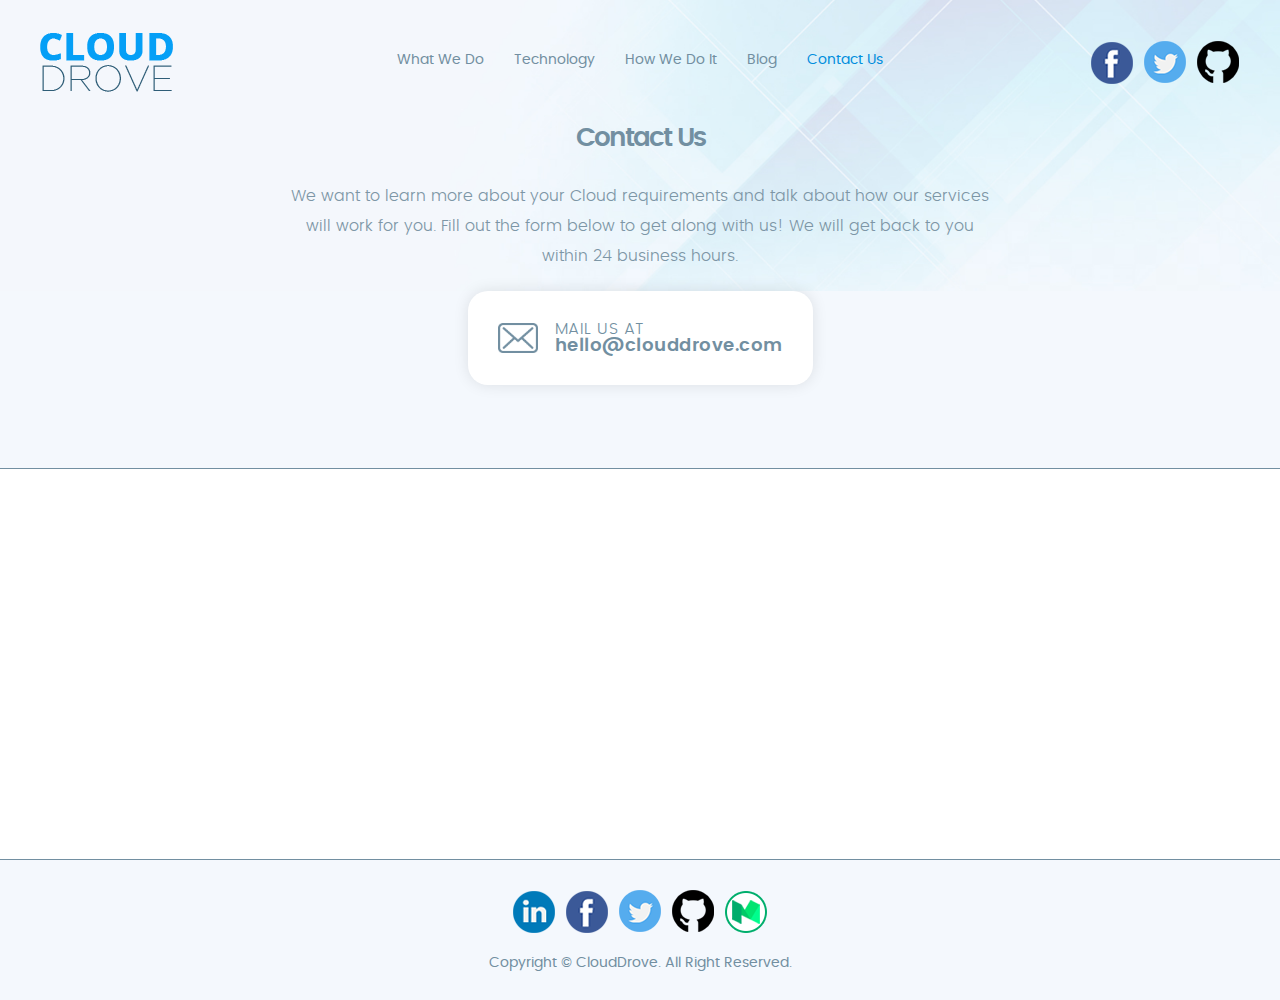
==== commit 89599266: "update" ====
--- a/contact-us.html
+++ b/contact-us.html
@@ -146,7 +146,7 @@
         var sticky = $('.sticky'),
             scroll = $(window).scrollTop();
 
-        if (scroll >= 200) sticky.addClass('fixed-header');
+        if (scroll >= 800) sticky.addClass('fixed-header');
         else sticky.removeClass('fixed-header');
     });
 </script>
--- a/css/style.css
+++ b/css/style.css
@@ -463,18 +463,21 @@
 .get-touch{
 	background-color: #f4f8fd;
 	padding-bottom: 80px;
+	text-align: center;
 }
 .get-touch-inner{
-	width: 100%;
-	float: left;
+	width: auto;
     background-color: #fff;
     box-shadow:0px 0 15px rgba(0,0,0,0.10);
 	-webkit-box-shadow:0px 0 15px rgba(0,0,0,0.10);
-	border-radius: 30px;
-	-webkit-border-radius: 30px;
+	border-radius: 20px;
+	-webkit-border-radius: 20px;
 	box-sizing: border-box;
 	-webkit-box-sizing: border-box;
-	padding: 50px;
+	padding: 30px;
+	display: inline-block;
+	margin: 0 auto;
+	text-align: left;
 }
 .get-touch-inner .heading {
     margin-bottom: 20px;
@@ -501,7 +504,7 @@
 	box-sizing: border-box;
 	-webkit-box-sizing: border-box;
 	margin-bottom: 92px;
-	padding-bottom: 8px;
+	padding-bottom: 0px;
 	letter-spacing: 0.5px;
 }
 .contact-bar li:last-child{
@@ -1124,4 +1127,4 @@
 .what-we .col-4 ul {
     margin-left: 15px;
 }
-}+}
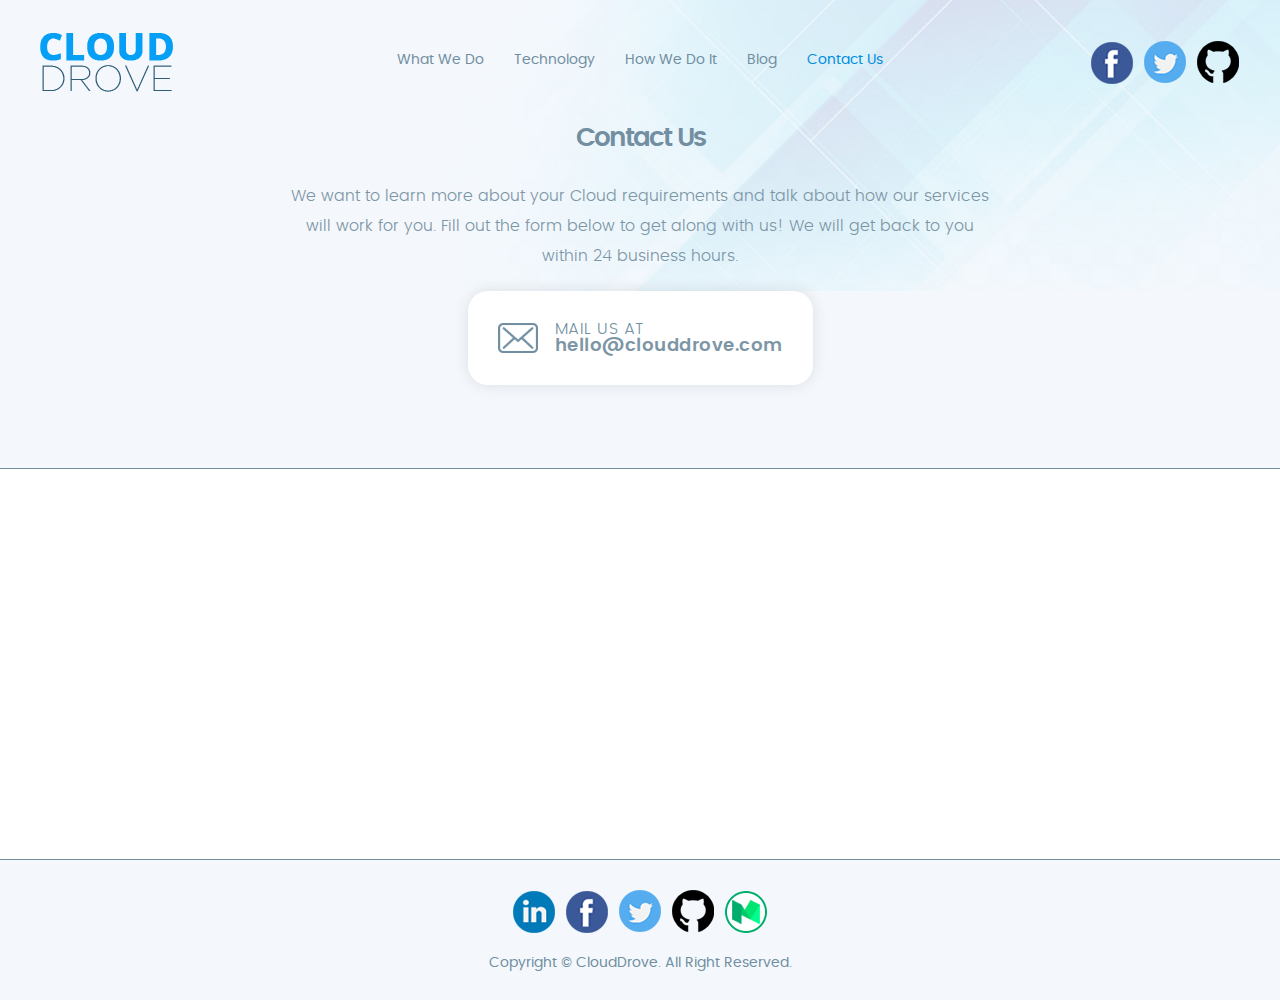
==== commit 7985dbe6: "update" ====
--- a/contact-us.html
+++ b/contact-us.html
@@ -29,7 +29,7 @@
                     <li class="mobile-hide"><a href="index.html">Technology</a></li>
                     <li class="mobile-hide"><a href="index.html">How We Do It </a></li>
                     <!--<li class="mobile-hide"><a href="home.html">Testimonial </a></li>-->
-                    <li><a href="https://medium.com/@anmolnagpal" target="_blenk">Blog</a></li>
+                    <li><a href="https://medium.com/@anmolnagpal" target="_blank">Blog</a></li>
                     <li class="active"><a href="contact-us.html">Contact Us</a></li>
                 </ul>
             </nav>
@@ -37,9 +37,9 @@
 
         <div class="social-bar">
             <ul>
-                <li><a href="https://www.facebook.com/clouddrove" target="_blenk" class="social-icon facebook"></a></li>
-                <li><a href="https://twitter.com/clouddrove" target="_blenk" class="social-icon twitter"></a></li>
-                <li><a href="https://github.com/clouddrove" target="_blenk" class="social-icon git"></a></li>
+                <li><a href="https://www.facebook.com/clouddrove" target="_blank" class="social-icon facebook"></a></li>
+                <li><a href="https://twitter.com/clouddrove" target="_blank" class="social-icon twitter"></a></li>
+                <li><a href="https://github.com/clouddrove" target="_blank" class="social-icon git"></a></li>
             </ul>
         </div>
     </div>
@@ -96,7 +96,7 @@
                 <ul>
                     <li class="contact-icon mail">
                         <span>MaiL us at</span>
-                        hello@clouddrove.com
+                        <a href="mailto:hello@clouddrove.com">hello@clouddrove.com</a>
                     </li>
                     <!--
                     <li class="contact-icon phone">
@@ -128,10 +128,10 @@
             <ul>
                 <li><a href="https://www.linkedin.com/company/clouddrove/" target="_blenk"
                        class="social-icon linkdin"></a></li>
-                <li><a href="https://www.facebook.com/clouddrove" target="_blenk" class="social-icon facebook"></a></li>
-                <li><a href="https://twitter.com/clouddrove" target="_blenk" class="social-icon twitter"></a></li>
-                <li><a href="https://github.com/anmolnagpal" target="_blenk" class="social-icon git"></a></li>
-                <li><a href="https://medium.com/clouddrove" target="_blenk" class="social-icon medim"></a></li>
+                <li><a href="https://www.facebook.com/clouddrove" target="_blank" class="social-icon facebook"></a></li>
+                <li><a href="https://twitter.com/clouddrove" target="_blank" class="social-icon twitter"></a></li>
+                <li><a href="https://github.com/clouddrove" target="_blank" class="social-icon git"></a></li>
+                <li><a href="https://medium.com/clouddrove" target="_blank" class="social-icon medim"></a></li>
             </ul>
         </div>
         <div class="col-12">
